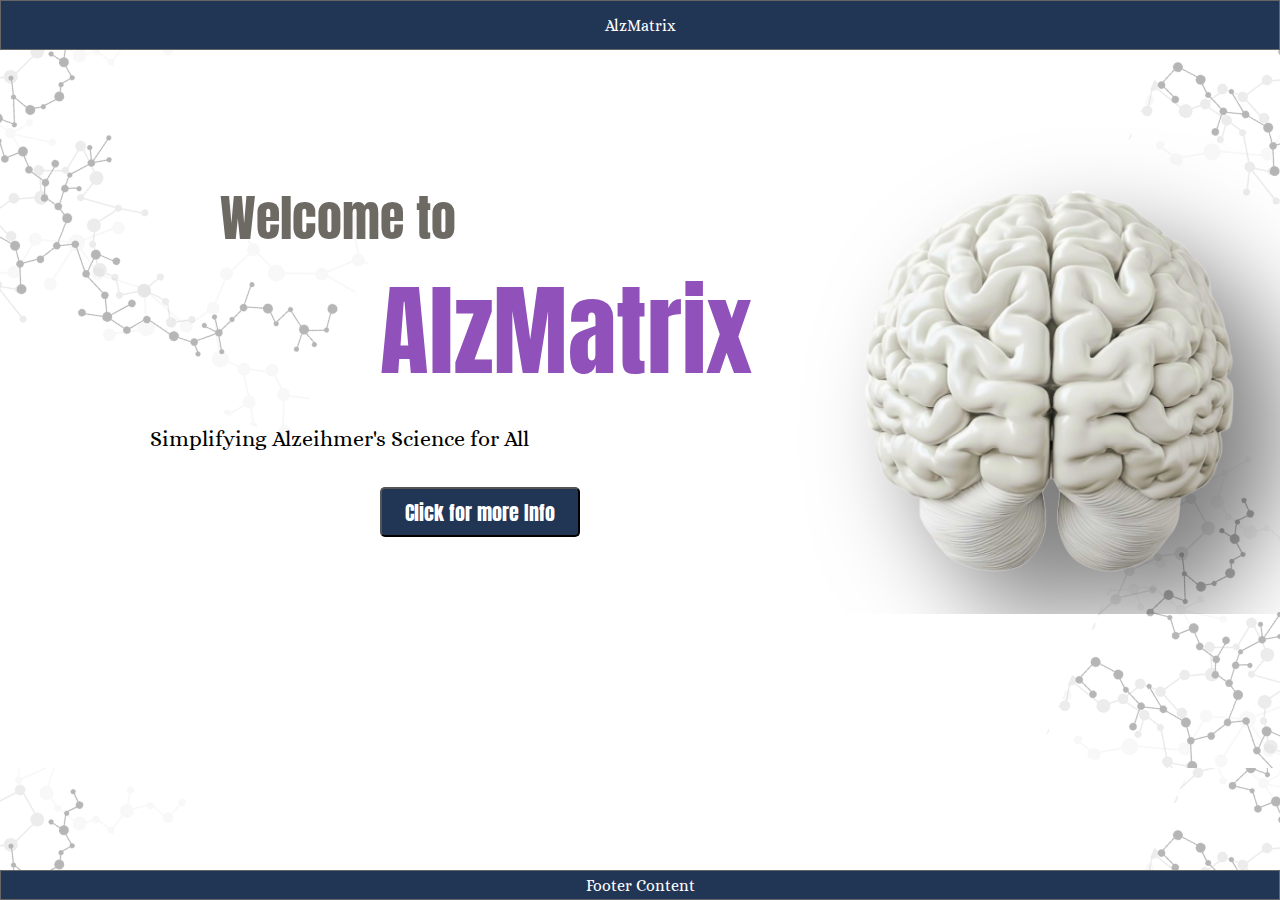
==== index.html @ 60c07de2 "Add files via upload" ====
<!DOCTYPE html>
<html lang="en">
<head>
    <meta charset="UTF-8">
    <meta name="viewport" content="width=device-width, initial-scale=1.0">
    <title>Main page</title>
    <link rel="stylesheet" href="styles4.css">
    <link href='https://fonts.googleapis.com/css?family=Anton' rel='stylesheet'>
    <link href='https://fonts.googleapis.com/css?family=Alice' rel='stylesheet'>
    <!-- <link rel="stylesheet" href="https://cdnjs.cloudflare.com/ajax/libs/font-awesome/6.2.1/css/all.min.css" integrity="sha512-MV7K8+y+gLIBoVD59lQIYicR65iaqukzvf/nwasF0nqhPay5w/9lJmVM2hMDcnK1OnMGCdVK+iQrJ7lzPJQd1w==" crossorigin="anonymous" referrerpolicy="no-referrer"/> -->
    <!-- https://www.flaticon.com/free-icon/hamburger_7710488?term=buttons&page=1&position=92&origin=search&related_id=7710488 -->



    <script>
        function openNav() {
          document.getElementById("mySidenav").style.width = "300px";
          document.getElementById("bg_content").style.marginLeft = "250px";
          document.getElementById("content").style.marginLeft = "0px";
          document.getElementById("brain").style.marginLeft = "800px";
        //   document.body.style.backgroundColor = "rgba(0,0,0,0.5)";
        }
        
        function closeNav() {
          document.getElementById("mySidenav").style.width = "0";
          document.getElementById("bg_content").style.marginLeft= "0";
          document.getElementById("content").style.marginLeft = "50px";
          document.getElementById("brain").style.marginLeft = "850px";
          document.body.style.backgroundColor = "white";
        }
        </script>


</head>
<body background="images\AlMatrix.png">

    <!-- sidebar -->
    <div id="mySidenav" class="sidenav">
        <a href="javascript:void(0)" class="closebtn" onclick="closeNav()">&times;</a>
        <a href="#">Home</a>
        <a href="#">About Alzeihmer's</a>
        <a href="#">Awareness & Survey</a>
        <a href="#">Genetics</a>
        <a href="#">Proteins & Networks</a>
        <a href="#">Pathways</a>
        <a href="#">Drugs & Treatments</a>
        <a href="#">Caregiver Guide</a>
        <a href="#">Support & Helplines</a>
      </div>




    <!-- BEGIN: Sticky Header -->
    <div id="header_container">
        <div id="header">
            AlzMatrix
        </div>
    </div>
    <!-- END: Sticky Header -->
    <!-- BEGIN: Page Content -->
    <div id="container">

        <div id="bg_content">
            <div id="content">
                <div  id="title">Welcome to </div><div id="title_big">AlzMatrix</div>
                <div id="title2">Simplifying Alzeihmer's Science for All</div>
                <br /><br />
                <!-- <div>Alzheimer’s Disease (AD) remains one of the biggest challenges in neuroscience, with no definitive cure and limited treatment options. ALZMATRIX is designed to be an accessible and structured database that compiles key insights from multi-omics studies, helping researchers, students, and the general public explore the molecular landscape
                    </div> -->
                <div id="button"><button id="button_content" onclick="openNav()">Click for more Info</button></div>
            </div>

            <div id="brain">
                <img id="brain_image" src="images/brain 1_2.png" alt="brain">
            </div>
        </div>
    </div>
    <!-- END: Page Content -->
    <!-- BEGIN: Sticky Footer -->
    <div id="footer_container">
        <div id="footer">
            Footer Content
        </div>
    </div>
    <!-- END: Sticky Footer -->
    </body>
</html>
---- styles4.css ----
body {
    margin:0;
    padding:0;
    transition: background-color 0.5s;
}

* {
    box-sizing: border-box;
  }


/* sidebar css */

.sidenav {
    height: 100%;
    width: 0;
    position: fixed;
    z-index: 1;
    top: 0;
    left: 0;
    background-color: #f5efe7;
    overflow-x: hidden;
    transition: 0.5s;
    padding-top: 60px;
}

.sidenav a {
    padding: 8px 8px 8px 32px;
    text-decoration: none;
    font-size: 25px;
    color: #676767;
    display: block;
    transition: 0.3s;
    text-align: center;
    line-height: 35px;
}

.sidenav a:hover {
    color: #000000;
}

.sidenav .closebtn {
    position: absolute;
    top: 0;
    right: 25px;
    font-size: 36px;
    margin-left: 50px;
}

@media screen and (max-height: 450px) {
    .sidenav {padding-top: 15px;}
    .sidenav a {font-size: 18px;}
}

/* Make Header Sticky */
#header_container {
    background:#213555;
    border:1px solid #666;
    height:50px;
    left:0;
    position:fixed;
    width:100%;
    top:0;
}

#header {
    line-height:50px;
    margin:0 auto;
    width:940px;
    text-align:center;
    color: white;
    padding-left: 0;
    font-family: 'Alice';
}

/* bg_cotnet */

#bg_content{
    transition: margin-left .5s;
    background-image: url("images\AlMatrix.png");
}
/* titlw */

#title{
    font-family: 'Anton';font-size: 50px;
    color: #6d6a64;
    padding-left: 140px;
}

#title_big{
    font-family: 'Anton';font-size: 100px;
    color: #9051bb;
    padding-left: 300px;
}


#title2{
    font-family: 'Alice';font-size: 22px;
    color: black;
    padding-left: 70px;
    padding-top: 20px;
}

#content {
    padding: 30px;
    /* background-color: red; */
    float: left;
    width: 800px;
    margin-left: 50px;
    margin-top: 120px;
    transition: 0.3s;
}

#button_content{
    color: white;
    background-color: #213555;
    border-radius: 5px;
    width: 200px;
    height: 50px;
    font-family: 'Anton';font-size: 20px;
}

#button{
    padding-left: 300px;
}



/* CSS for the content of page. I am giving top and bottom padding of 80px to make sure the header and footer do not overlap the content.*/
#container {
    margin:0 auto;
    overflow:auto;
    padding:30px 0;
    /* width: 100%; */
    display: flex;
}


#brain{
    /* background-color: blue; */
    margin-left: 850px;  
    padding-top: 150px;  
    transition: 0.3s;
}

#brain_image{
    width: 400px;
    height: 400px;
    margin-bottom: 0%;
    padding-bottom: 0%;
    filter: drop-shadow(50px 50px 50px rgba(0,0,0, 0.5))
}



/* Make Footer Sticky */
#footer_container {
    background:#213555;
    border:1px solid #666;
    bottom:0;
    height:30px;
    left:0;
    position:fixed;
    width:100%;
}

#footer {
    line-height:30px;
    margin:0 auto;
    width:940px;
    text-align:center;
    color: white;
    font-family: 'Alice';
}
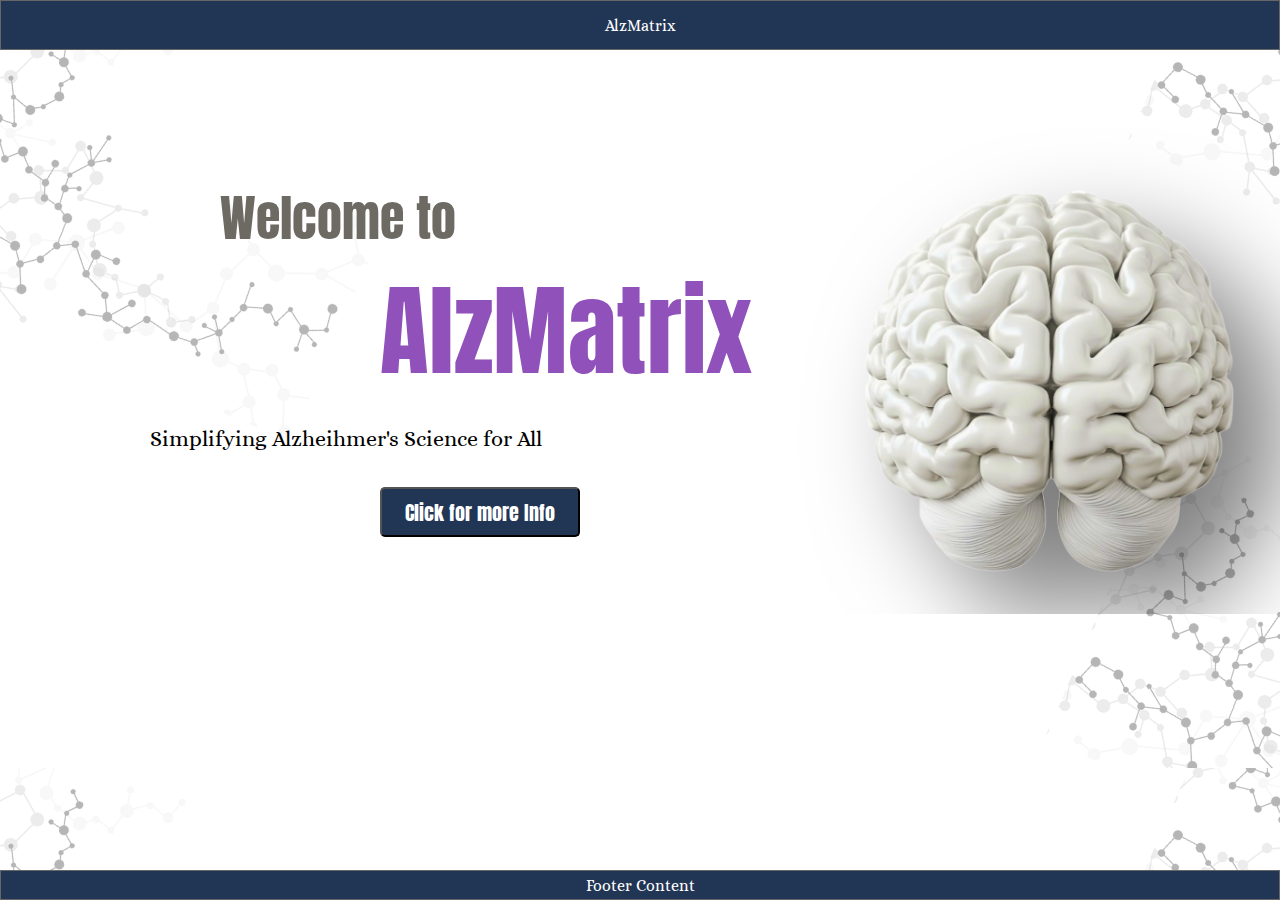
==== commit 429e466f: "Update index.html" ====
--- a/index.html
+++ b/index.html
@@ -38,7 +38,7 @@
     <div id="mySidenav" class="sidenav">
         <a href="javascript:void(0)" class="closebtn" onclick="closeNav()">&times;</a>
         <a href="#">Home</a>
-        <a href="#">About Alzeihmer's</a>
+        <a href="#">About Alzheimer's</a>
         <a href="#">Awareness & Survey</a>
         <a href="#">Genetics</a>
         <a href="#">Proteins & Networks</a>
@@ -64,7 +64,7 @@
         <div id="bg_content">
             <div id="content">
                 <div  id="title">Welcome to </div><div id="title_big">AlzMatrix</div>
-                <div id="title2">Simplifying Alzeihmer's Science for All</div>
+                <div id="title2">Simplifying Alzheihmer's Science for All</div>
                 <br /><br />
                 <!-- <div>Alzheimer’s Disease (AD) remains one of the biggest challenges in neuroscience, with no definitive cure and limited treatment options. ALZMATRIX is designed to be an accessible and structured database that compiles key insights from multi-omics studies, helping researchers, students, and the general public explore the molecular landscape
                     </div> -->
@@ -85,4 +85,4 @@
     </div>
     <!-- END: Sticky Footer -->
     </body>
-</html>+</html>
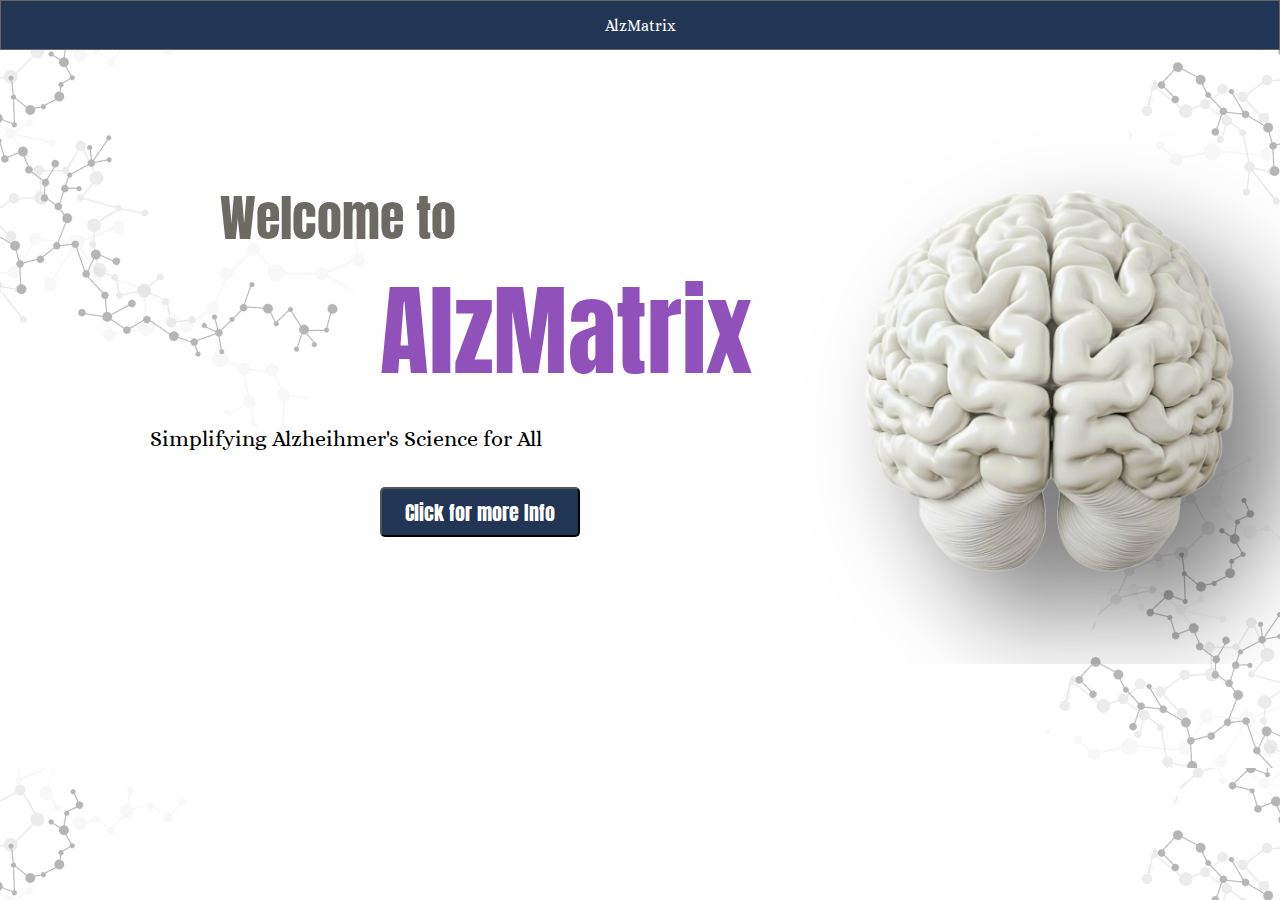
==== commit f24d051a: "new file:   images/AlzMatrix2.png 	modified:   index.html 	new file:   secondpage.css 	new file:   s" ====
--- a/index.html
+++ b/index.html
@@ -38,7 +38,7 @@
     <div id="mySidenav" class="sidenav">
         <a href="javascript:void(0)" class="closebtn" onclick="closeNav()">&times;</a>
         <a href="#">Home</a>
-        <a href="#">About Alzheimer's</a>
+        <a href="secondpage.html">About Alzheimer's</a>
         <a href="#">Awareness & Survey</a>
         <a href="#">Genetics</a>
         <a href="#">Proteins & Networks</a>
@@ -78,11 +78,11 @@
     </div>
     <!-- END: Page Content -->
     <!-- BEGIN: Sticky Footer -->
-    <div id="footer_container">
+    <!-- <div id="footer_container">
         <div id="footer">
             Footer Content
         </div>
-    </div>
+    </div> -->
     <!-- END: Sticky Footer -->
     </body>
 </html>
--- a/styles4.css
+++ b/styles4.css
@@ -130,7 +130,7 @@
 #container {
     margin:0 auto;
     overflow:auto;
-    padding:30px 0;
+    padding:30px 0 80px 0;
     /* width: 100%; */
     display: flex;
 }
